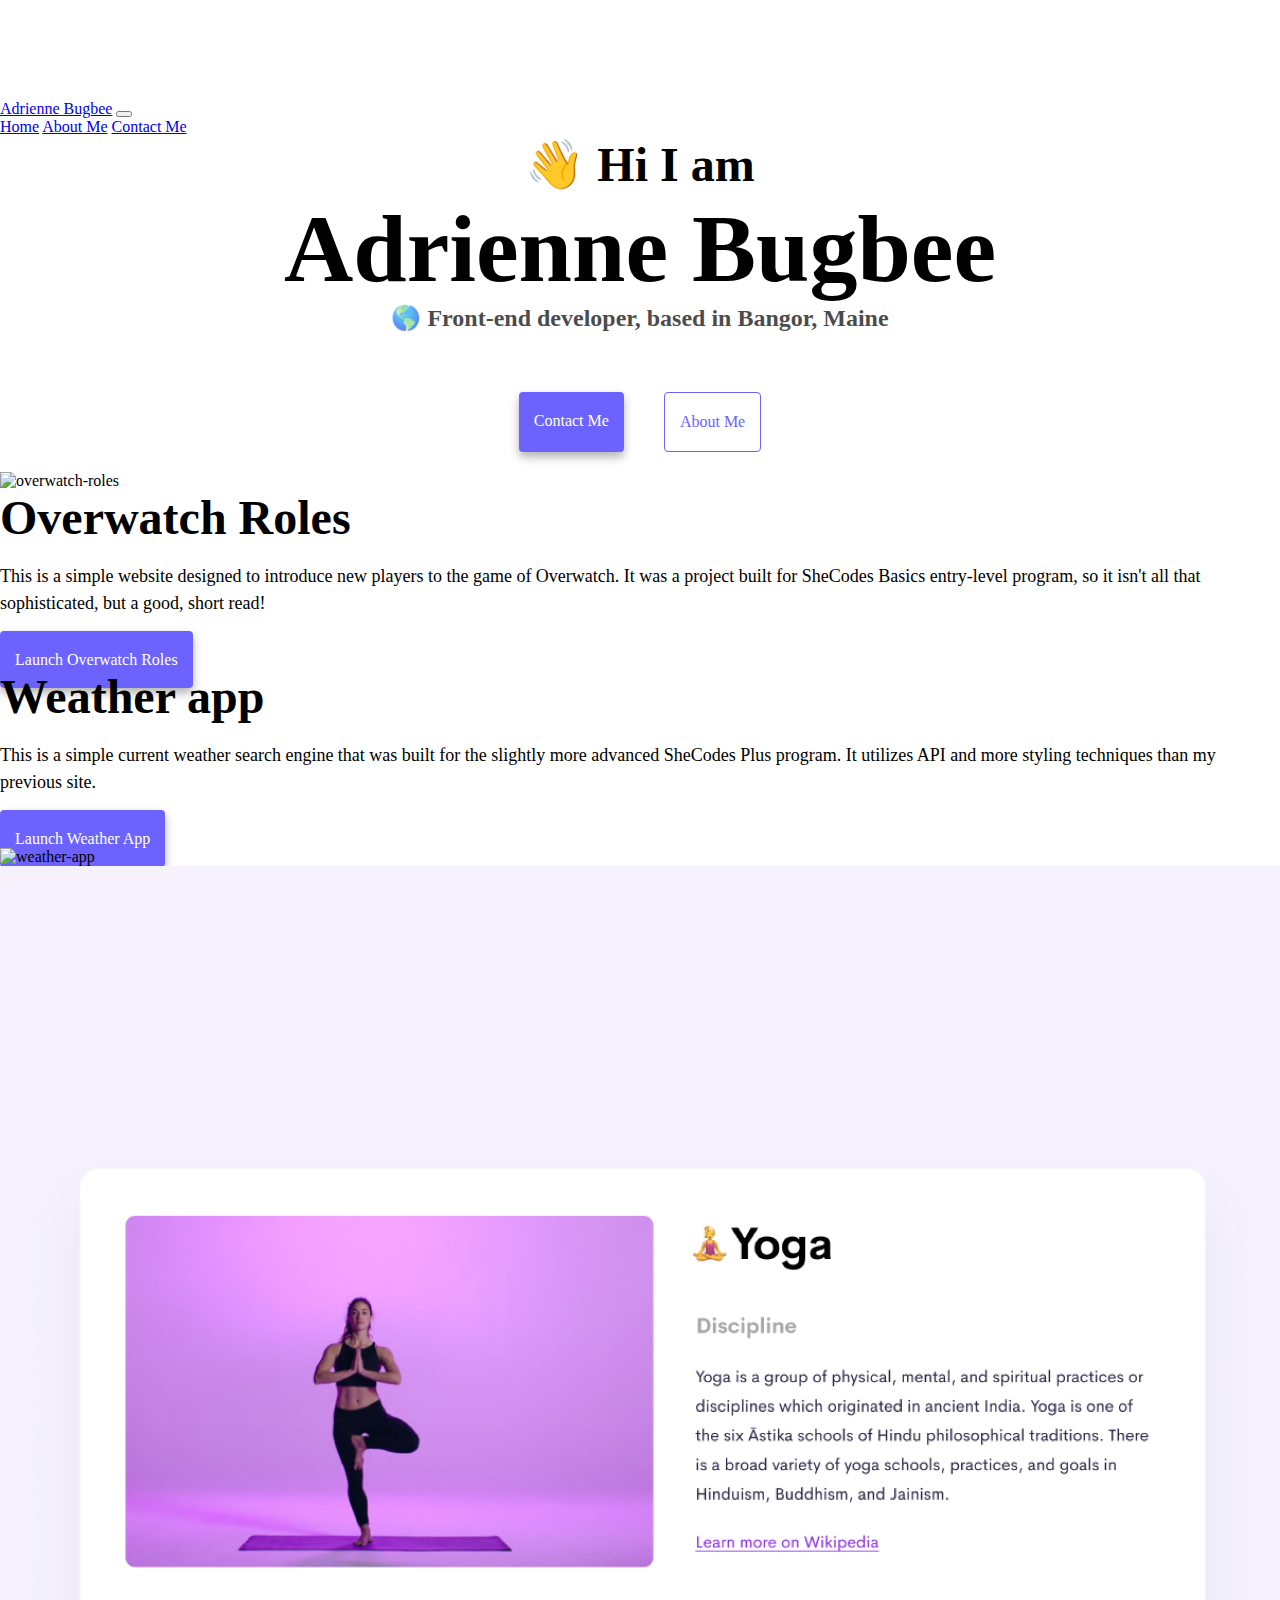
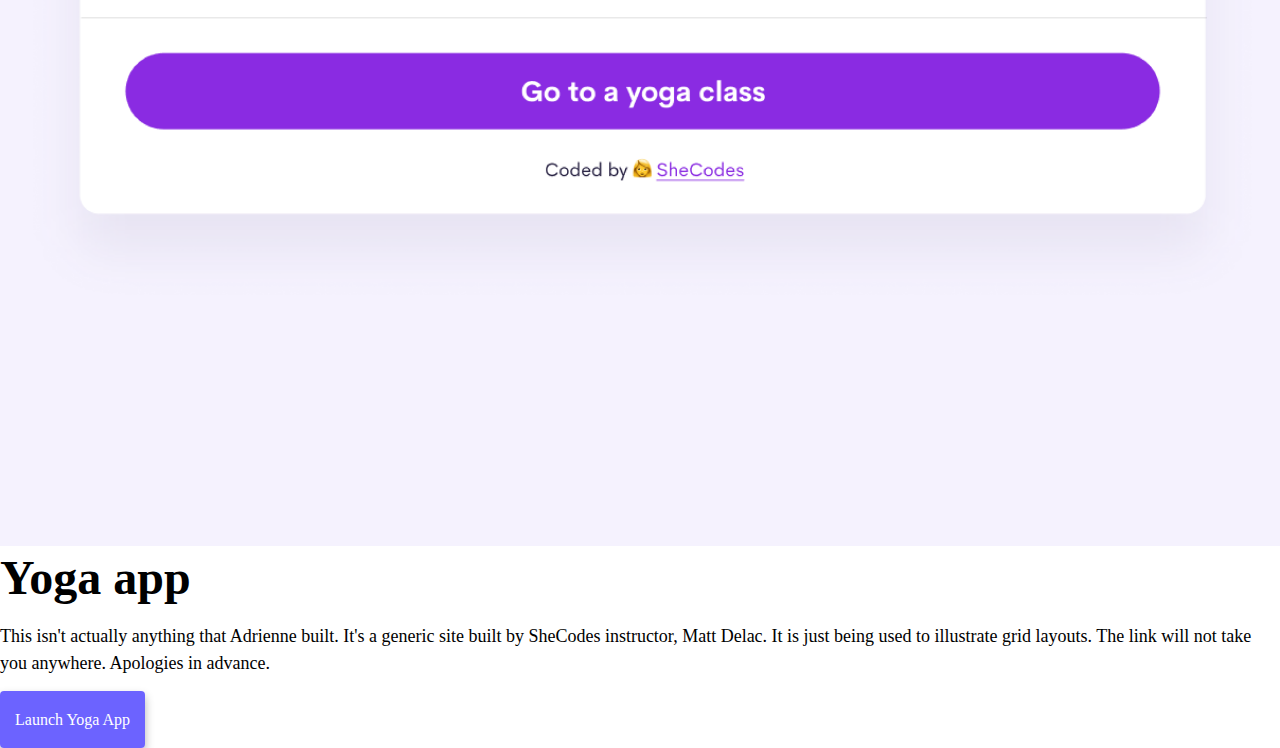
==== index.html @ 95900edf "Imported Project and Established Files from CodeSandbox" ====
<!DOCTYPE html>
<html lang="en">
  <head>
    <meta charset="UTF-8" />
    <meta http-equiv="X-UA-Compatible" content="IE=edge" />
    <meta name="viewport" content="width=device-width, initial-scale=1.0" />
    <title>Adrienne Bugbee</title>
    <link
      href="https://cdn.jsdelivr.net/npm/bootstrap@5.1.3/dist/css/bootstrap.min.css"
      rel="stylesheet"
      integrity="sha384-1BmE4kWBq78iYhFldvKuhfTAU6auU8tT94WrHftjDbrCEXSU1oBoqyl2QvZ6jIW3"
      crossorigin="anonymous"
    />
    <script
      src="https://cdn.jsdelivr.net/npm/bootstrap@5.1.3/dist/js/bootstrap.bundle.min.js"
      integrity="sha384-ka7Sk0Gln4gmtz2MlQnikT1wXgYsOg+OMhuP+IlRH9sENBO0LRn5q+8nbTov4+1p"
      crossorigin="anonymous"
    ></script>
    <link rel="stylesheet" href="/css/style.css" />
  </head>
  <body>
    <nav class="navbar fixed-top navbar-expand-lg navbar-light bg-light">
      <div class="container">
        <a class="navbar-brand" href="#">Adrienne Bugbee</a>
        <button
          class="navbar-toggler"
          type="button"
          data-bs-toggle="collapse"
          data-bs-target="#navbarNavAltMarkup"
          aria-controls="navbarNavAltMarkup"
          aria-expanded="false"
          aria-label="Toggle navigation"
        >
          <span class="navbar-toggler-icon"></span>
        </button>
        <div class="collapse navbar-collapse" id="navbarNavAltMarkup">
          <div class="navbar-nav">
            <a class="nav-link active" aria-current="page" href="#">Home</a>
            <a class="nav-link" href="about.html">About Me</a>
            <a class="nav-link" href="about.html#contact">Contact Me</a>
          </div>
        </div>
      </div>
    </nav>
    <h2>👋 Hi I am</h2>
    <h1>Adrienne Bugbee</h1>
    <h3>🌎 Front-end developer, based in Bangor, Maine</h3>
    <div class="navigation-links">
      <a href="about.html#contact" class="contact-link">Contact me</a>
      <a href="about.html" class="about-link">About me</a>
    </div>
    <div class="container">
      <div class="row mt-5">
        <div class="col-md-6">
          <img
            src="https://i.ibb.co/nn4tpwz/overwatchsite.png"
            alt="overwatch-roles"
            class="img-fluid rounded"
          />
        </div>
        <div class="col-md-6">
          <h2 class="description">Overwatch Roles</h2>
          <p class="description">
            This is a simple website designed to introduce new players to the
            game of Overwatch. It was a project built for SheCodes Basics
            entry-level program, so it isn't all that sophisticated, but a good,
            short read!
          </p>
          <br />
          <a
            href="https://s3.amazonaws.com/shecodesio-production/challenge_submissions/files/000/905/467/original/finalproject_overwatchwebsite_shecodes.html?1654361421"
            class="primary-link"
            >Launch Overwatch Roles</a
          >
        </div>
      </div>
      <div class="row mt-5">
        <div class="col-md-6">
          <h2 class="description">Weather app</h2>
          <p class="description">
            This is a simple current weather search engine that was built for
            the slightly more advanced SheCodes Plus program. It utilizes API
            and more styling techniques than my previous site.
          </p>
          <br />
          <a
            href="https://spectacular-pastelito-736137.netlify.app/"
            class="primary-link"
            >Launch Weather App</a
          >
        </div>
        <div class="col-md-6">
          <img
            src="https://i.ibb.co/K2hnsnc/weatherappsite.png"
            alt="weather-app"
            class="image-fluid rounded"
          />
        </div>
      </div>
      <div class="row mt-5">
        <div class="col-md-6">
          <img src="images/yoga.png" alt="yoga" class="img-fluid rounded" />
        </div>
        <div class="col-md-6">
          <h2 class="description">Yoga app</h2>
          <p class="description">
            This isn't actually anything that Adrienne built. It's a generic
            site built by SheCodes instructor, Matt Delac. It is just being used
            to illustrate grid layouts. The link will not take you anywhere.
            Apologies in advance.
          </p>
          <br />
          <a href="#" class="primary-link">Launch Yoga App</a>
        </div>
      </div>
    </div>
  </body>
</html>
---- css/style.css ----
:root {
  --primary-color: #6c63ff;
  --secondary-color: #f5f2fe;
  --box-shadow: 0 5px 10px rgba(0, 0, 0, 0.3);
}

body {
  margin: 0 auto;
  margin-top: 100px;
  max-width: 100%;
}

h1,
h2,
h3 {
  text-align: center;
  margin: 0;
}

h1 {
  font-size: 96px;
}

h2 {
  font-size: 48px;
}

h3 {
  font-size: 24px;
  opacity: 0.7;
}

img {
  width: 100%;
  height: auto;
}

p {
  background: var(--secondary-color);
  padding: 20px;
  border-radius: 4px;
  font-size: 18px;
  line-height: 1.5;
  text-align: center;
}

.description {
  background: #fff;
  text-align: left;
  margin-bottom: 16px;
  padding: 0;
}
.container {
  margin: 100 auto;
  width: 100%;
}

.navigation-links {
  display: flex;
  margin-top: 40px;
  justify-content: center;
}

.navigation-links a {
  margin: 20px;
  border-radius: 4px;
  padding: 20px 15px;
  text-decoration: none;
  text-transform: capitalize;
}

.contact-link {
  background: var(--primary-color);
  box-shadow: var(--box-shadow);
  color: white;
}

.about-link {
  color: var(--primary-color);
  border: 1px solid var(--primary-color);
}

.homepage-link {
  color: var(--primary-color);
  text-align: center;
  display: block;
}
.primary-link {
  border-radius: 4px;
  padding: 20px 15px;
  text-decoration: none;
  background: var(--primary-color);
  box-shadow: var(--box-shadow);
  color: white;
}
.about-paragraphs {
  display: flex;
  margin: 30px;
}

.about-paragraphs p {
  margin: 10px;
}

.email-link {
  display: flex;
  justify-content: center;
  color: var(--primary-color);
  font-size: 28px;
  text-decoration: none;
}

.email-link:hover {
  text-decoration: underline;
}
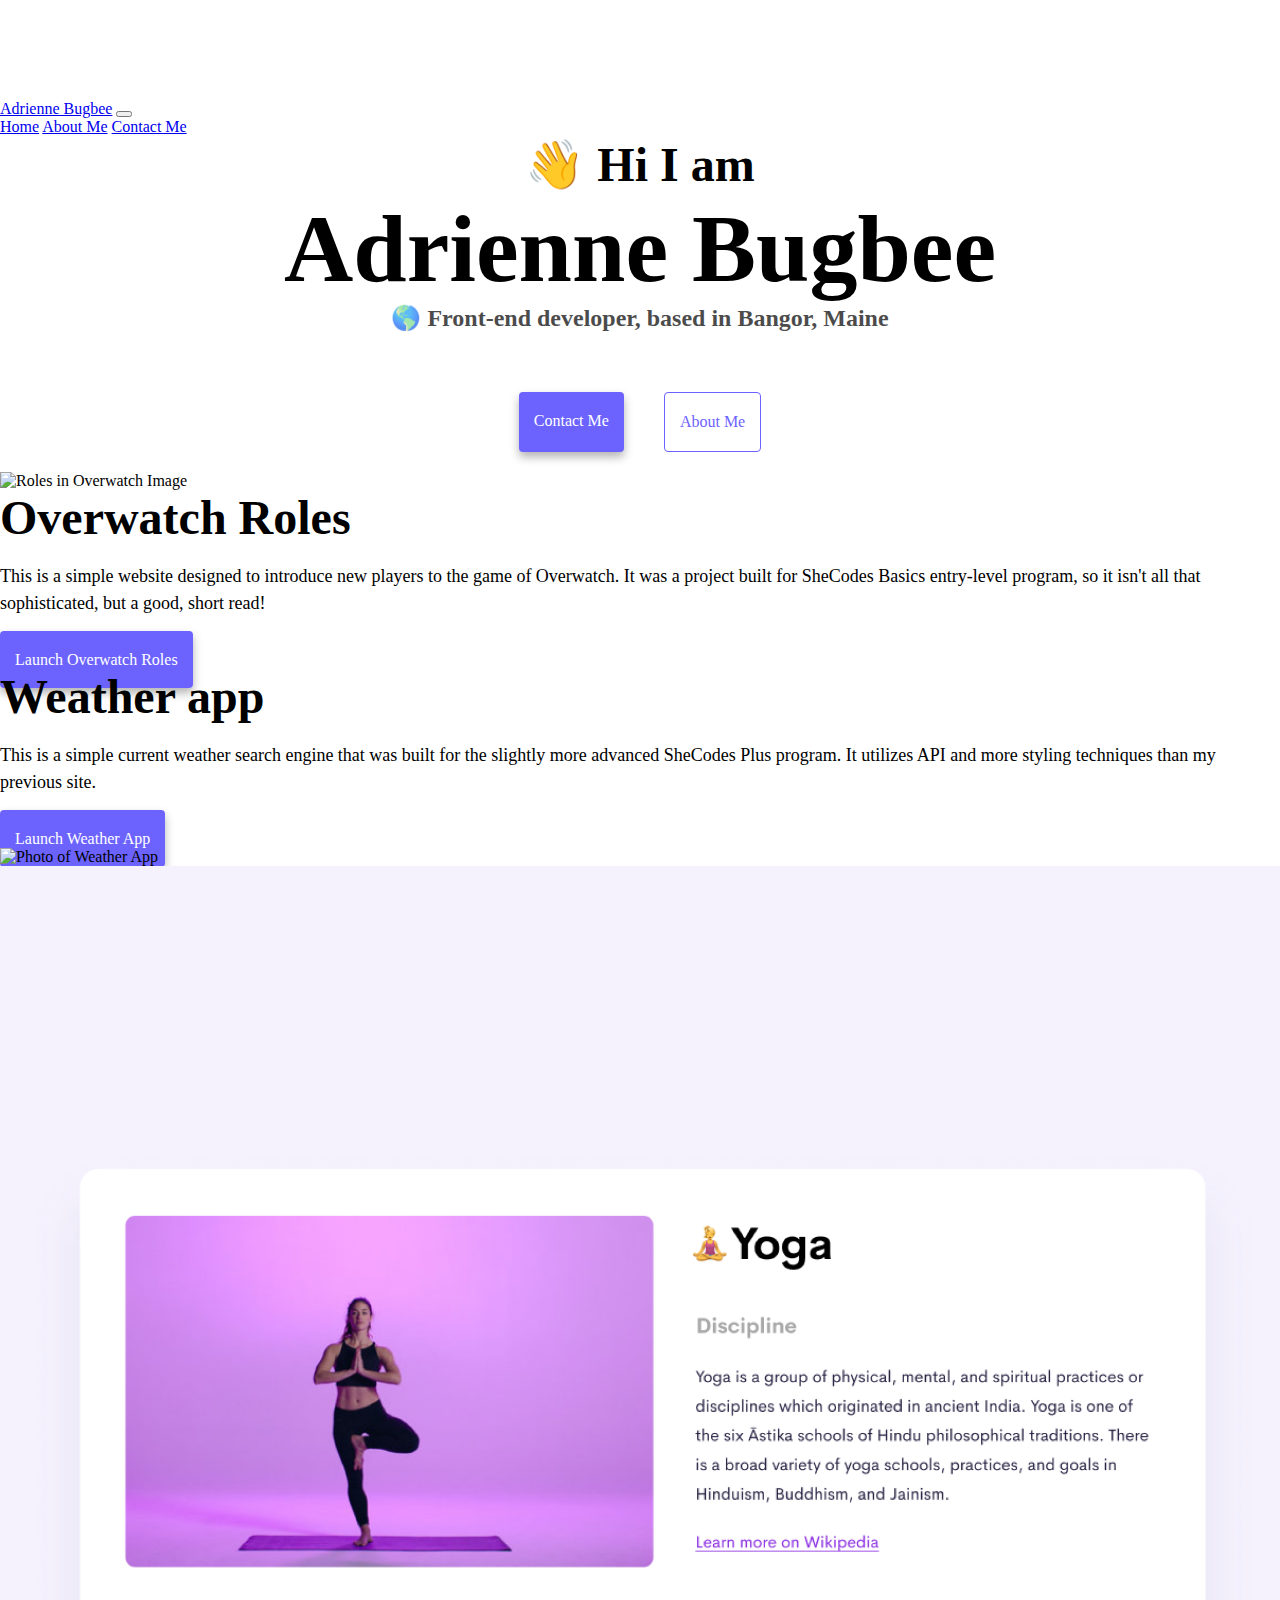
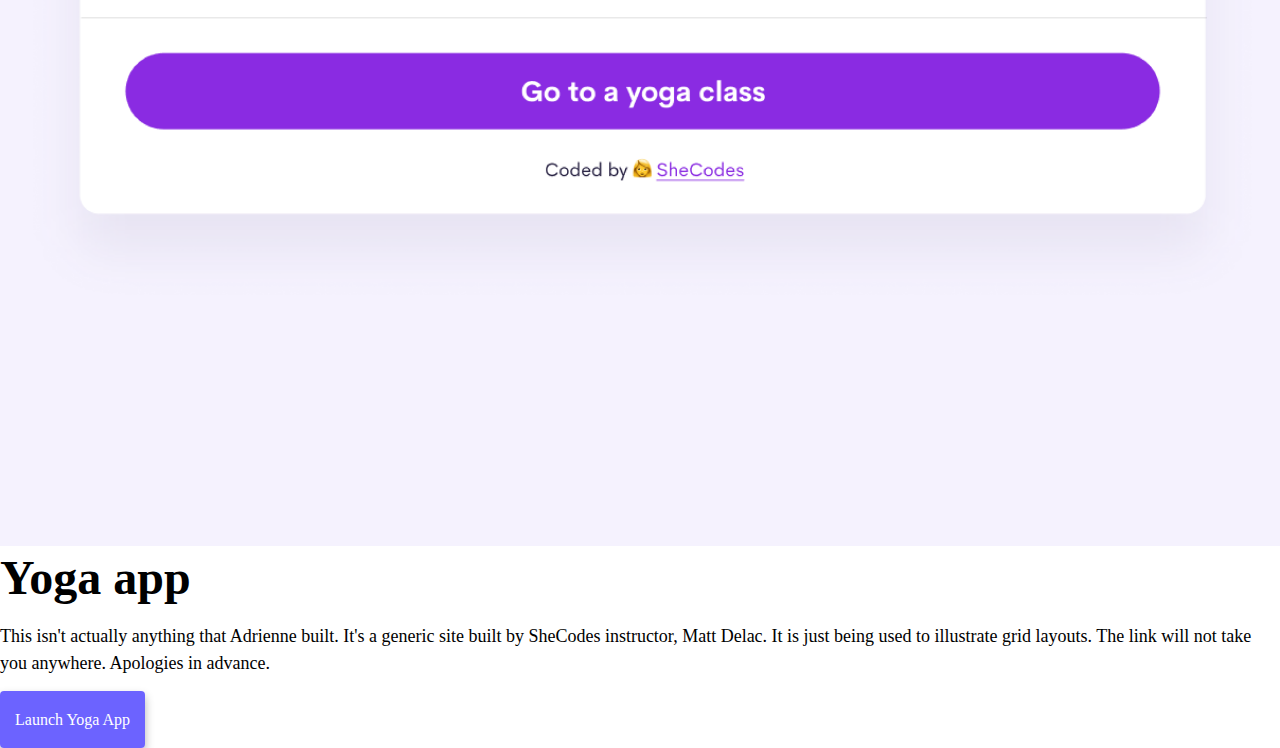
==== commit 15360b44: "Made site SEO-Friendly" ====
--- a/index.html
+++ b/index.html
@@ -4,7 +4,11 @@
     <meta charset="UTF-8" />
     <meta http-equiv="X-UA-Compatible" content="IE=edge" />
     <meta name="viewport" content="width=device-width, initial-scale=1.0" />
-    <title>Adrienne Bugbee</title>
+    <meta
+      name="description"
+      content="SheCodes: Adrienne Bugbee's Coding Portfolio"
+    />
+    <title>SheCodes: Adrienne Bugbee's Coding Projects Homepage</title>
     <link
       href="https://cdn.jsdelivr.net/npm/bootstrap@5.1.3/dist/css/bootstrap.min.css"
       rel="stylesheet"
@@ -46,15 +50,25 @@
     <h1>Adrienne Bugbee</h1>
     <h3>🌎 Front-end developer, based in Bangor, Maine</h3>
     <div class="navigation-links">
-      <a href="about.html#contact" class="contact-link">Contact me</a>
-      <a href="about.html" class="about-link">About me</a>
+      <a
+        href="about.html#contact"
+        class="contact-link"
+        title="Email contact information for Adrienne Bugbee"
+        >Contact me</a
+      >
+      <a
+        href="about.html"
+        class="about-link"
+        title="Information About Adrienne Bugbee"
+        >About me</a
+      >
     </div>
     <div class="container">
       <div class="row mt-5">
-        <div class="col-md-6">
+        <div class="col-md-6 d-none d-md-block">
           <img
             src="https://i.ibb.co/nn4tpwz/overwatchsite.png"
-            alt="overwatch-roles"
+            alt="Roles in Overwatch Image"
             class="img-fluid rounded"
           />
         </div>
@@ -70,6 +84,7 @@
           <a
             href="https://s3.amazonaws.com/shecodesio-production/challenge_submissions/files/000/905/467/original/finalproject_overwatchwebsite_shecodes.html?1654361421"
             class="primary-link"
+            title="Learn more about roles in Overwatch Game"
             >Launch Overwatch Roles</a
           >
         </div>
@@ -86,20 +101,25 @@
           <a
             href="https://spectacular-pastelito-736137.netlify.app/"
             class="primary-link"
+            title="Search local weather here"
             >Launch Weather App</a
           >
         </div>
-        <div class="col-md-6">
+        <div class="col-md-6 d-none d-md-block">
           <img
             src="https://i.ibb.co/K2hnsnc/weatherappsite.png"
-            alt="weather-app"
+            alt="Photo of Weather App"
             class="image-fluid rounded"
           />
         </div>
       </div>
       <div class="row mt-5">
-        <div class="col-md-6">
-          <img src="images/yoga.png" alt="yoga" class="img-fluid rounded" />
+        <div class="col-md-6 d-none d-md-block">
+          <img
+            src="images/yoga.png"
+            alt="Photo of Yoga App"
+            class="img-fluid rounded"
+          />
         </div>
         <div class="col-md-6">
           <h2 class="description">Yoga app</h2>
@@ -110,7 +130,12 @@
             Apologies in advance.
           </p>
           <br />
-          <a href="#" class="primary-link">Launch Yoga App</a>
+          <a
+            href="#"
+            class="primary-link"
+            title="Use Yoga App (if it was real) here"
+            >Launch Yoga App</a
+          >
         </div>
       </div>
     </div>
--- a/css/style.css
+++ b/css/style.css
@@ -113,3 +113,15 @@
 .email-link:hover {
   text-decoration: underline;
 }
+
+@media (max-width: 576px) {
+  h1 {
+    font-size: 48px;
+  }
+  h2 {
+    font-size: 32px;
+  }
+  h3 {
+    font-size: 24px;
+  }
+}
